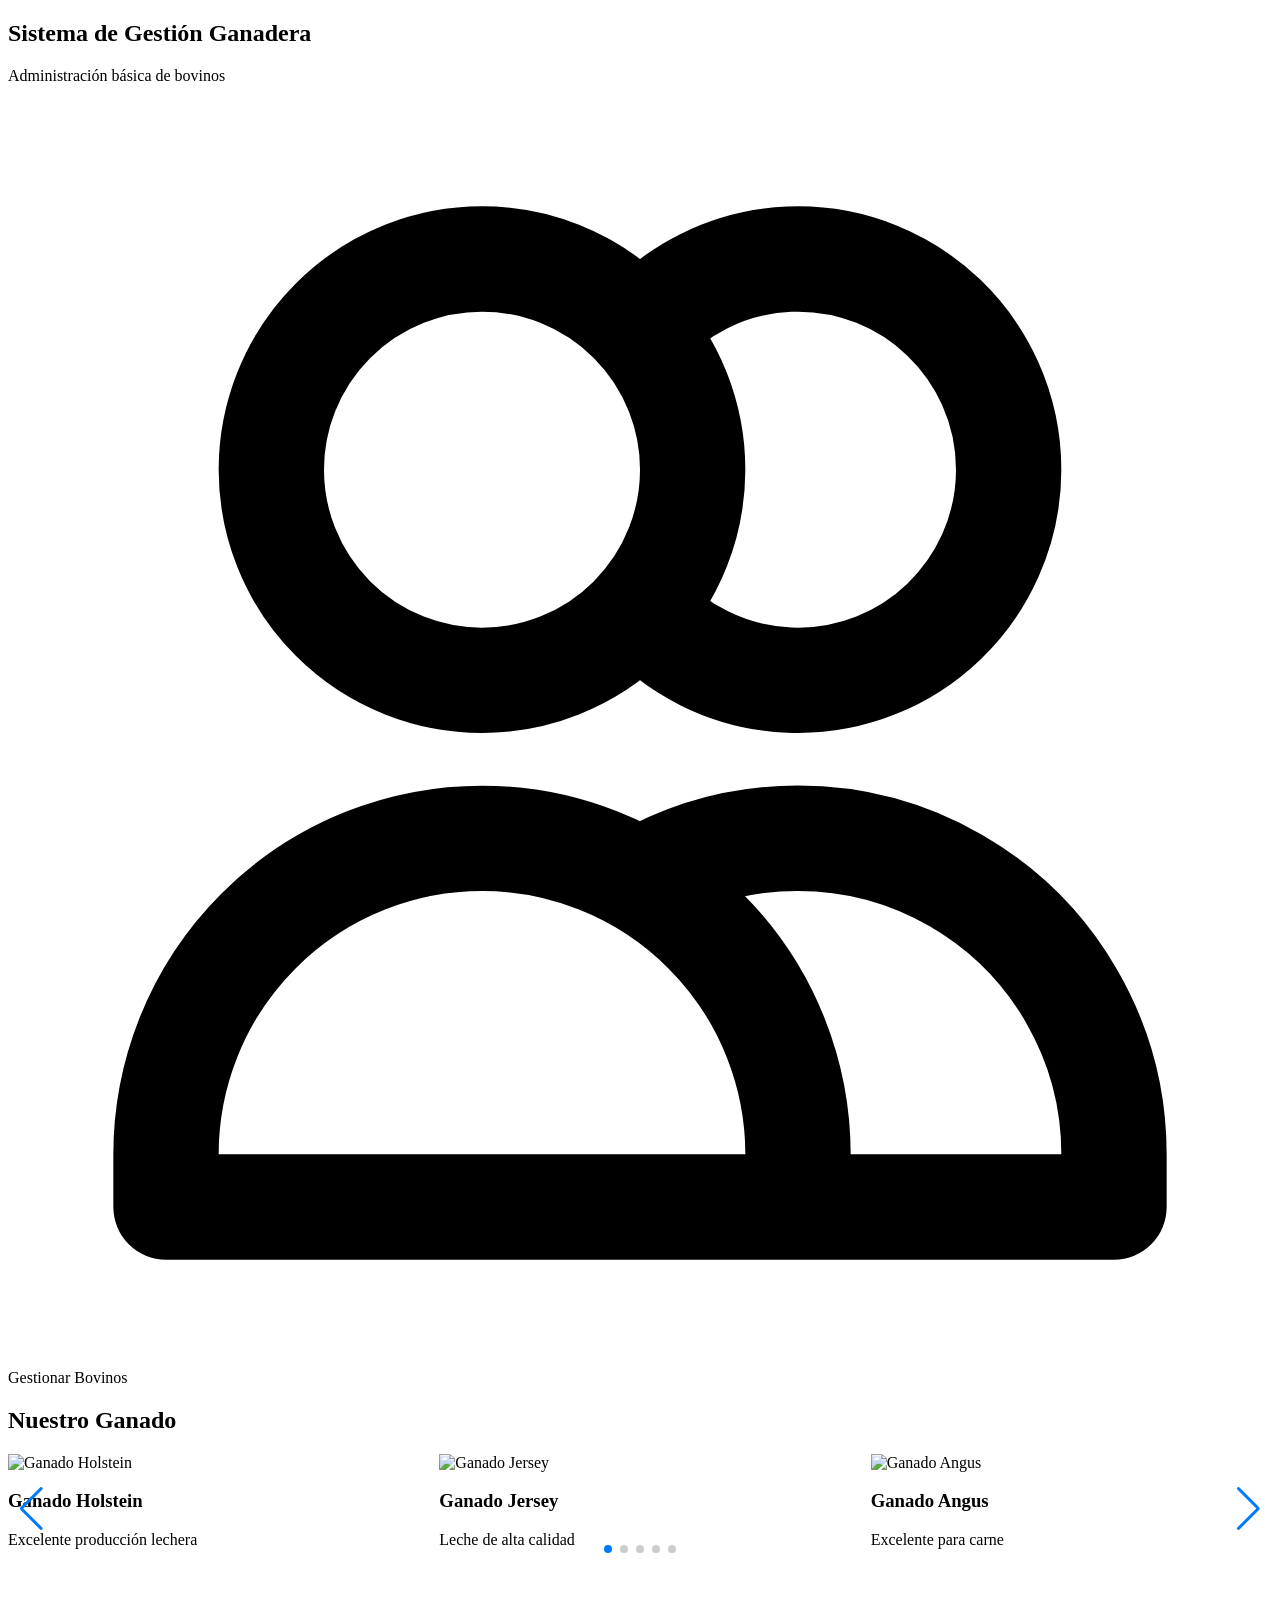
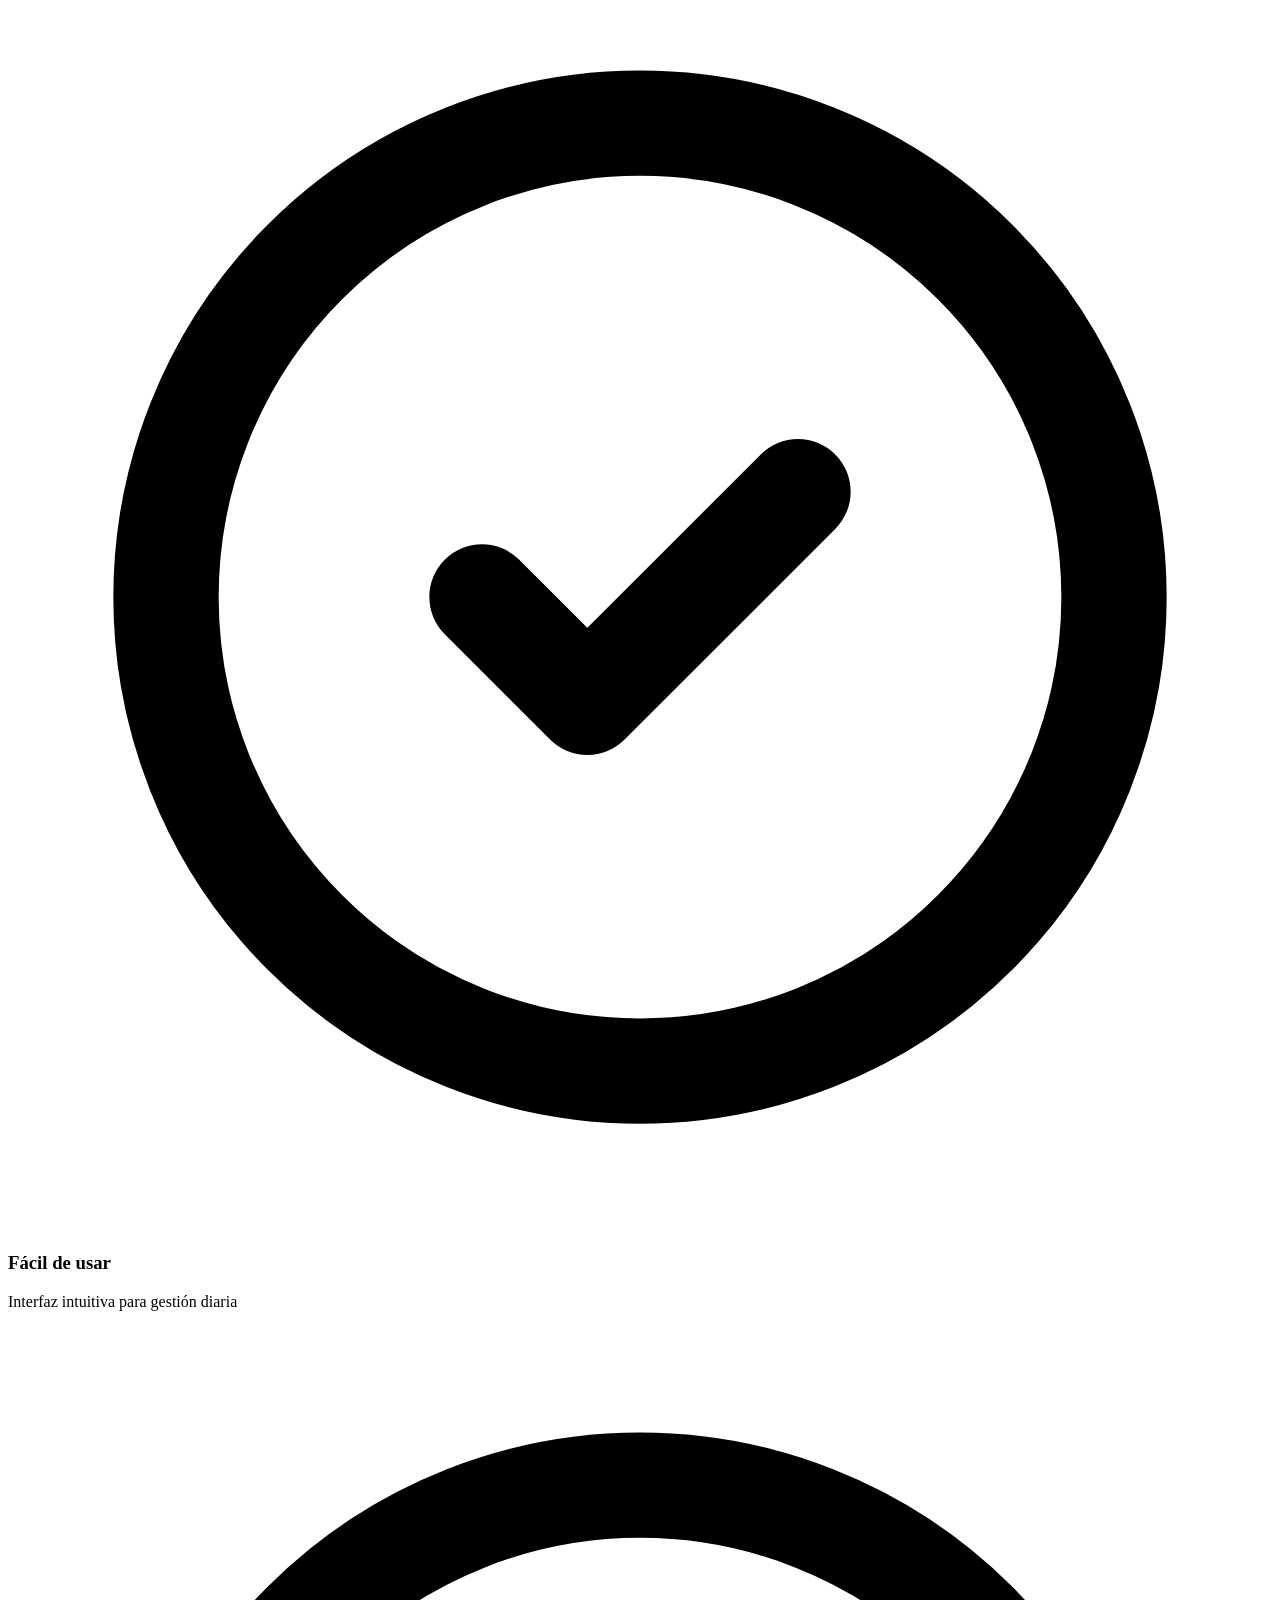
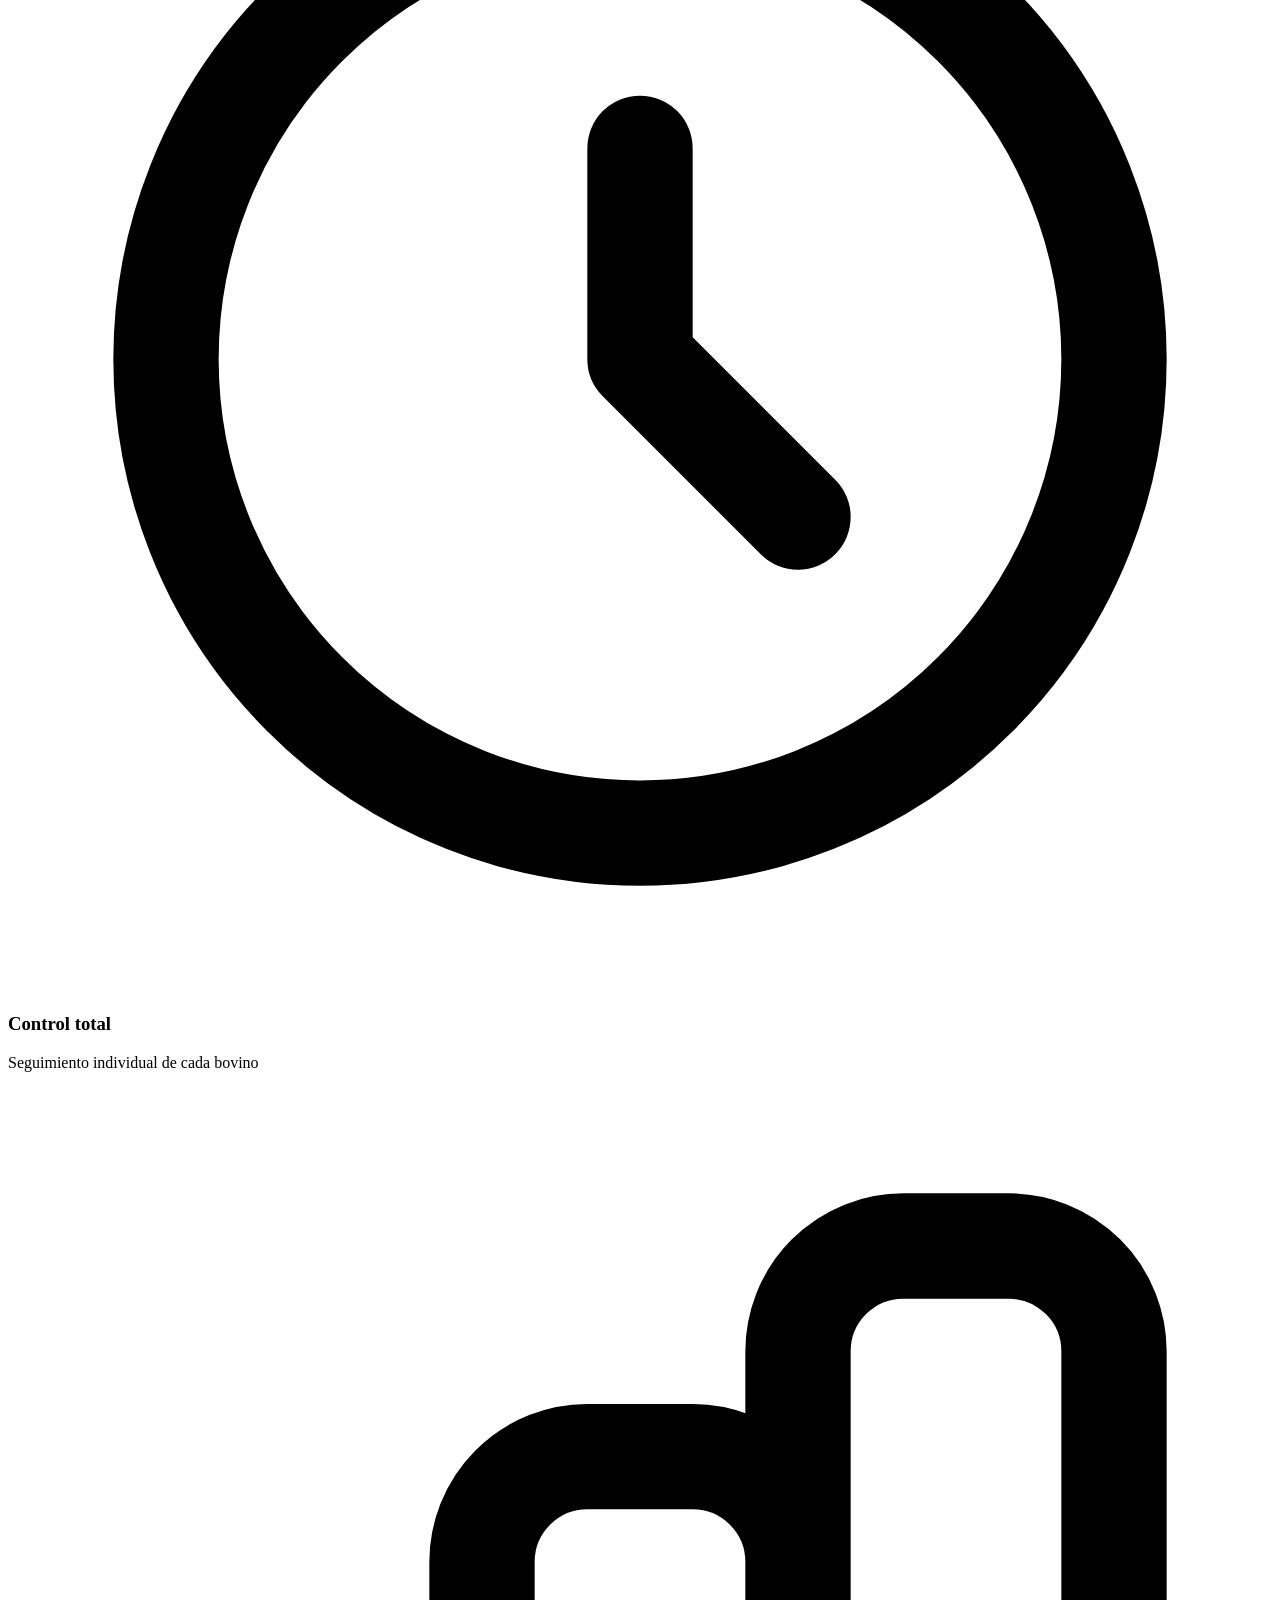
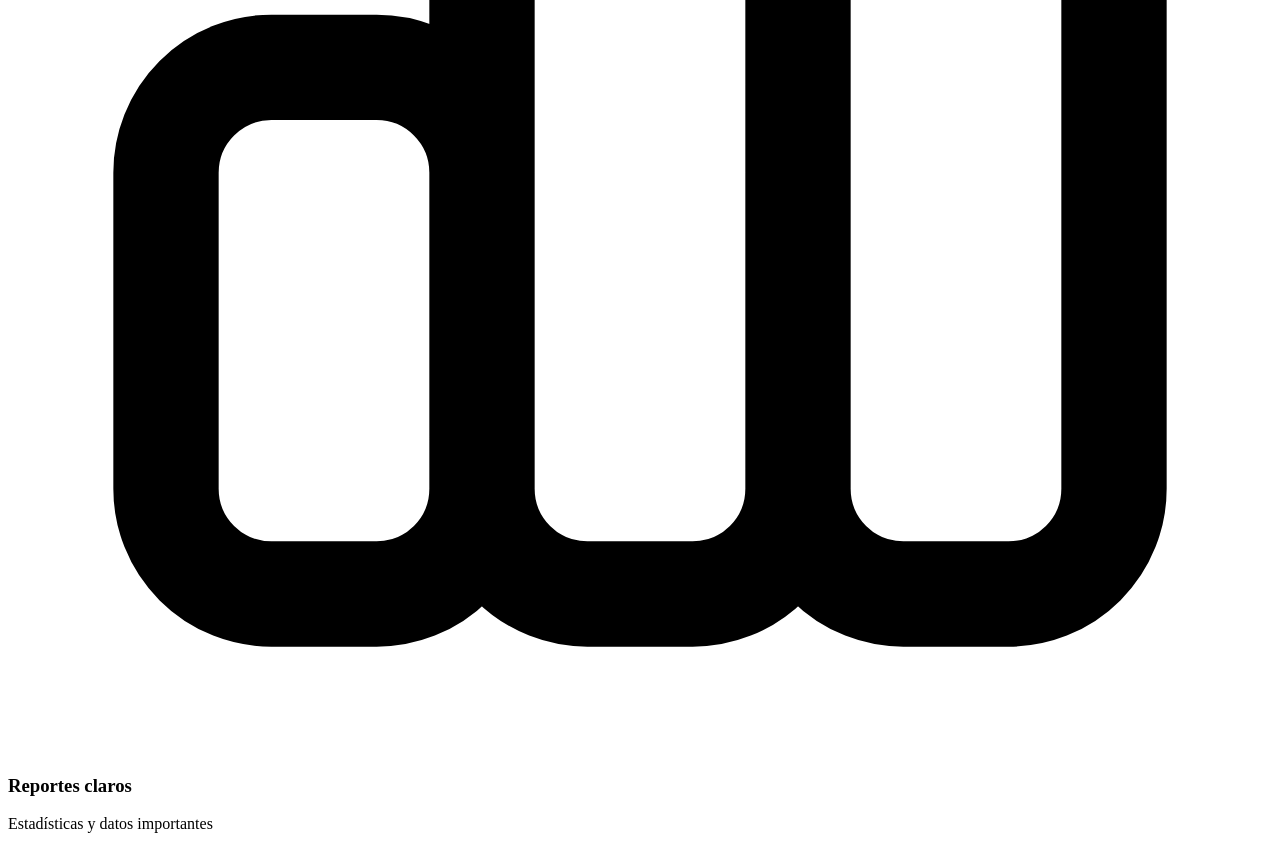
==== src/main/resources/templates/index.html @ 6f554422 "creacion del repo" ====
<!DOCTYPE html>
<html lang="es" xmlns:th="http://www.thymeleaf.org">
<head>
    <meta charset="UTF-8">
    <meta name="viewport" content="width=device-width, initial-scale=1.0">
    <title>El Páramo</title>
    <!-- favicon -->
    <link rel="icon" th:href="@{images/vaca.png}">
    <!-- Tailwind CSS -->
    <script src="https://cdn.tailwindcss.com"></script>
    <!-- CSS Personalizados -->
    <link rel="stylesheet" th:href="@{/css/estilos.css}">
    <link rel="stylesheet" th:href="@{/css/navbar.css}">
    <link rel="stylesheet" th:href="@{/css/footer.css}">

    <!-- Swiper CSS para el carrusel -->
    <link rel="stylesheet" href="https://cdn.jsdelivr.net/npm/swiper@11/swiper-bundle.min.css" />
</head>
<body>
<!-- Navbar fragment -->
<div th:replace="~{fragments/navbar :: navbar}"></div>

<!-- Contenido principal simplificado -->
<main class="main-content">
    <div class="container mx-auto px-4">

        <!-- Hero Section con fondo degradado -->
        <section class="hero-section text-center py-16 md:py-24 fade-in">
            <h1 class="text-4xl md:text-6xl font-bold text-gray-800 mb-4" th:text="${titulo}">
                Sistema de Gestión Ganadera
            </h1>
            <p class="text-xl md:text-2xl text-gray-600 max-w-3xl mx-auto mb-10" th:text="${bienvenida}">
                Administración básica de bovinos
            </p>

            <!-- Botón principal destacado -->
            <div class="flex justify-center">
                <a th:href="@{/bovinos}"
                   class="group relative bg-gradient-to-r from-green-600 to-green-700 hover:from-green-700 hover:to-green-800
                              text-white font-bold py-4 px-10 rounded-full text-lg shadow-xl
                              transform transition-all duration-300 hover:scale-105
                              flex items-center justify-center space-x-3">
                    <svg class="h-6 w-6" fill="none" viewBox="0 0 24 24" stroke="currentColor">
                        <path stroke-linecap="round" stroke-linejoin="round" stroke-width="2" d="M12 4.354a4 4 0 110 5.292M15 21H3v-1a6 6 0 0112 0v1zm0 0h6v-1a6 6 0 00-9-5.197M13 7a4 4 0 11-8 0 4 4 0 018 0z" />
                    </svg>
                    <span>Gestionar Bovinos</span>
                    <div class="absolute inset-0 rounded-full bg-white opacity-0 group-hover:opacity-10 transition-opacity"></div>
                </a>
            </div>
        </section>

        <!-- Carrusel de imágenes -->
        <section class="carousel-section py-12 fade-in" style="animation-delay: 0.3s">
            <h2 class="text-3xl font-semibold text-center text-gray-800 mb-8">Nuestro Ganado</h2>

            <div class="swiper mySwiper max-w-5xl mx-auto px-4">
                <div class="swiper-wrapper">
                    <!-- Slide 1 - Imagen de ganado Holstein -->
                    <div class="swiper-slide">
                        <div class="bg-white rounded-xl shadow-xl overflow-hidden">
                            <img src="https://i.postimg.cc/xjXQ93Mk/ganado-holstein.jpg"
                                 alt="Ganado Holstein"
                                 class="w-full h-64 object-cover">
                            <div class="p-6 text-center">
                                <h3 class="text-xl font-bold text-gray-800 mb-2">Ganado Holstein</h3>
                                <p class="text-gray-600">Excelente producción lechera</p>
                            </div>
                        </div>
                    </div>

                    <!-- Slide 2 - Imagen de ganado Jersey -->
                    <div class="swiper-slide">
                        <div class="bg-white rounded-xl shadow-xl overflow-hidden">
                            <img src="https://i.postimg.cc/wx1z9QLx/ganado-jersey.jpg"
                                 alt="Ganado Jersey"
                                 class="w-full h-64 object-cover">
                            <div class="p-6 text-center">
                                <h3 class="text-xl font-bold text-gray-800 mb-2">Ganado Jersey</h3>
                                <p class="text-gray-600">Leche de alta calidad</p>
                            </div>
                        </div>
                    </div>

                    <!-- Slide 3 - Imagen de ganado Angus -->
                    <div class="swiper-slide">
                        <div class="bg-white rounded-xl shadow-xl overflow-hidden">
                            <img src="https://i.postimg.cc/MZnwzmVT/ganado-angus.jpg"
                                 alt="Ganado Angus"
                                 class="w-full h-64 object-cover">
                            <div class="p-6 text-center">
                                <h3 class="text-xl font-bold text-gray-800 mb-2">Ganado Angus</h3>
                                <p class="text-gray-600">Excelente para carne</p>
                            </div>
                        </div>
                    </div>

                    <!-- Slide 4 - Imagen de ganado Hereford -->
                    <div class="swiper-slide">
                        <div class="bg-white rounded-xl shadow-xl overflow-hidden">
                            <img src="https://i.postimg.cc/h4XnK1Tf/ganado-hereford.jpg"
                                 alt="Ganado Hereford"
                                 class="w-full h-64 object-cover">
                            <div class="p-6 text-center">
                                <h3 class="text-xl font-bold text-gray-800 mb-2">Ganado Hereford</h3>
                                <p class="text-gray-600">Resistente y adaptable</p>
                            </div>
                        </div>
                    </div>

                    <!-- Slide 5 - Imagen adicional de ganado en campo -->
                    <div class="swiper-slide">
                        <div class="bg-white rounded-xl shadow-xl overflow-hidden">
                            <img src="https://i.postimg.cc/8k7GTmMc/ganado-pastoreo.jpg"
                                 alt="Ganado en el campo"
                                 class="w-full h-64 object-cover">
                            <div class="p-6 text-center">
                                <h3 class="text-xl font-bold text-gray-800 mb-2">Ganado en Pastoreo</h3>
                                <p class="text-gray-600">Crianza saludable y natural</p>
                            </div>
                        </div>
                    </div>
                </div>

                <!-- Botones de navegación del carrusel -->
                <div class="swiper-button-next"></div>
                <div class="swiper-button-prev"></div>

                <!-- Paginación -->
                <div class="swiper-pagination"></div>
            </div>
        </section>

        <!-- Sección de características rápidas (opcional) -->
        <section class="features-section py-12 fade-in" style="animation-delay: 0.6s">
            <div class="grid grid-cols-1 md:grid-cols-3 gap-6 max-w-5xl mx-auto">
                <div class="text-center p-6">
                    <div class="bg-green-100 w-16 h-16 rounded-full flex items-center justify-center mx-auto mb-4">
                        <svg class="h-8 w-8 text-green-600" fill="none" viewBox="0 0 24 24" stroke="currentColor">
                            <path stroke-linecap="round" stroke-linejoin="round" stroke-width="2" d="M9 12l2 2 4-4m6 2a9 9 0 11-18 0 9 9 0 0118 0z" />
                        </svg>
                    </div>
                    <h3 class="text-lg font-semibold text-gray-800">Fácil de usar</h3>
                    <p class="text-gray-600">Interfaz intuitiva para gestión diaria</p>
                </div>

                <div class="text-center p-6">
                    <div class="bg-green-100 w-16 h-16 rounded-full flex items-center justify-center mx-auto mb-4">
                        <svg class="h-8 w-8 text-green-600" fill="none" viewBox="0 0 24 24" stroke="currentColor">
                            <path stroke-linecap="round" stroke-linejoin="round" stroke-width="2" d="M12 8v4l3 3m6-3a9 9 0 11-18 0 9 9 0 0118 0z" />
                        </svg>
                    </div>
                    <h3 class="text-lg font-semibold text-gray-800">Control total</h3>
                    <p class="text-gray-600">Seguimiento individual de cada bovino</p>
                </div>

                <div class="text-center p-6">
                    <div class="bg-green-100 w-16 h-16 rounded-full flex items-center justify-center mx-auto mb-4">
                        <svg class="h-8 w-8 text-green-600" fill="none" viewBox="0 0 24 24" stroke="currentColor">
                            <path stroke-linecap="round" stroke-linejoin="round" stroke-width="2" d="M9 19v-6a2 2 0 00-2-2H5a2 2 0 00-2 2v6a2 2 0 002 2h2a2 2 0 002-2zm0 0V9a2 2 0 012-2h2a2 2 0 012 2v10m-6 0a2 2 0 002 2h2a2 2 0 002-2m0 0V5a2 2 0 012-2h2a2 2 0 012 2v14a2 2 0 01-2 2h-2a2 2 0 01-2-2z" />
                        </svg>
                    </div>
                    <h3 class="text-lg font-semibold text-gray-800">Reportes claros</h3>
                    <p class="text-gray-600">Estadísticas y datos importantes</p>
                </div>
            </div>
        </section>
    </div>
</main>

<!-- Footer fragment -->
<div th:replace="~{fragments/footer :: footer}"></div>

<!-- Scripts -->
<script src="https://cdn.jsdelivr.net/npm/swiper@11/swiper-bundle.min.js"></script>

<!-- Scripts de los fragments -->
<div th:replace="~{fragments/navbar :: navbar-scripts}"></div>
<div th:replace="~{fragments/footer :: footer-scripts}"></div>

<!-- Inicialización del carrusel -->
<script>
    document.addEventListener('DOMContentLoaded', function() {
        var swiper = new Swiper('.mySwiper', {
            slidesPerView: 1,
            spaceBetween: 30,
            loop: true,
            autoplay: {
                delay: 3000,
                disableOnInteraction: false,
            },
            pagination: {
                el: '.swiper-pagination',
                clickable: true,
            },
            navigation: {
                nextEl: '.swiper-button-next',
                prevEl: '.swiper-button-prev',
            },
            breakpoints: {
                640: {
                    slidesPerView: 2,
                },
                1024: {
                    slidesPerView: 3,
                },
            },
        });
    });
</script>

<!-- Script para pasar variable de página actual -->
<script th:inline="javascript">
    /*<![CDATA[*/
    const currentPage = /*[[${currentPage}]]*/ 'home';
    /*]]>*/
</script>
</body>
</html>
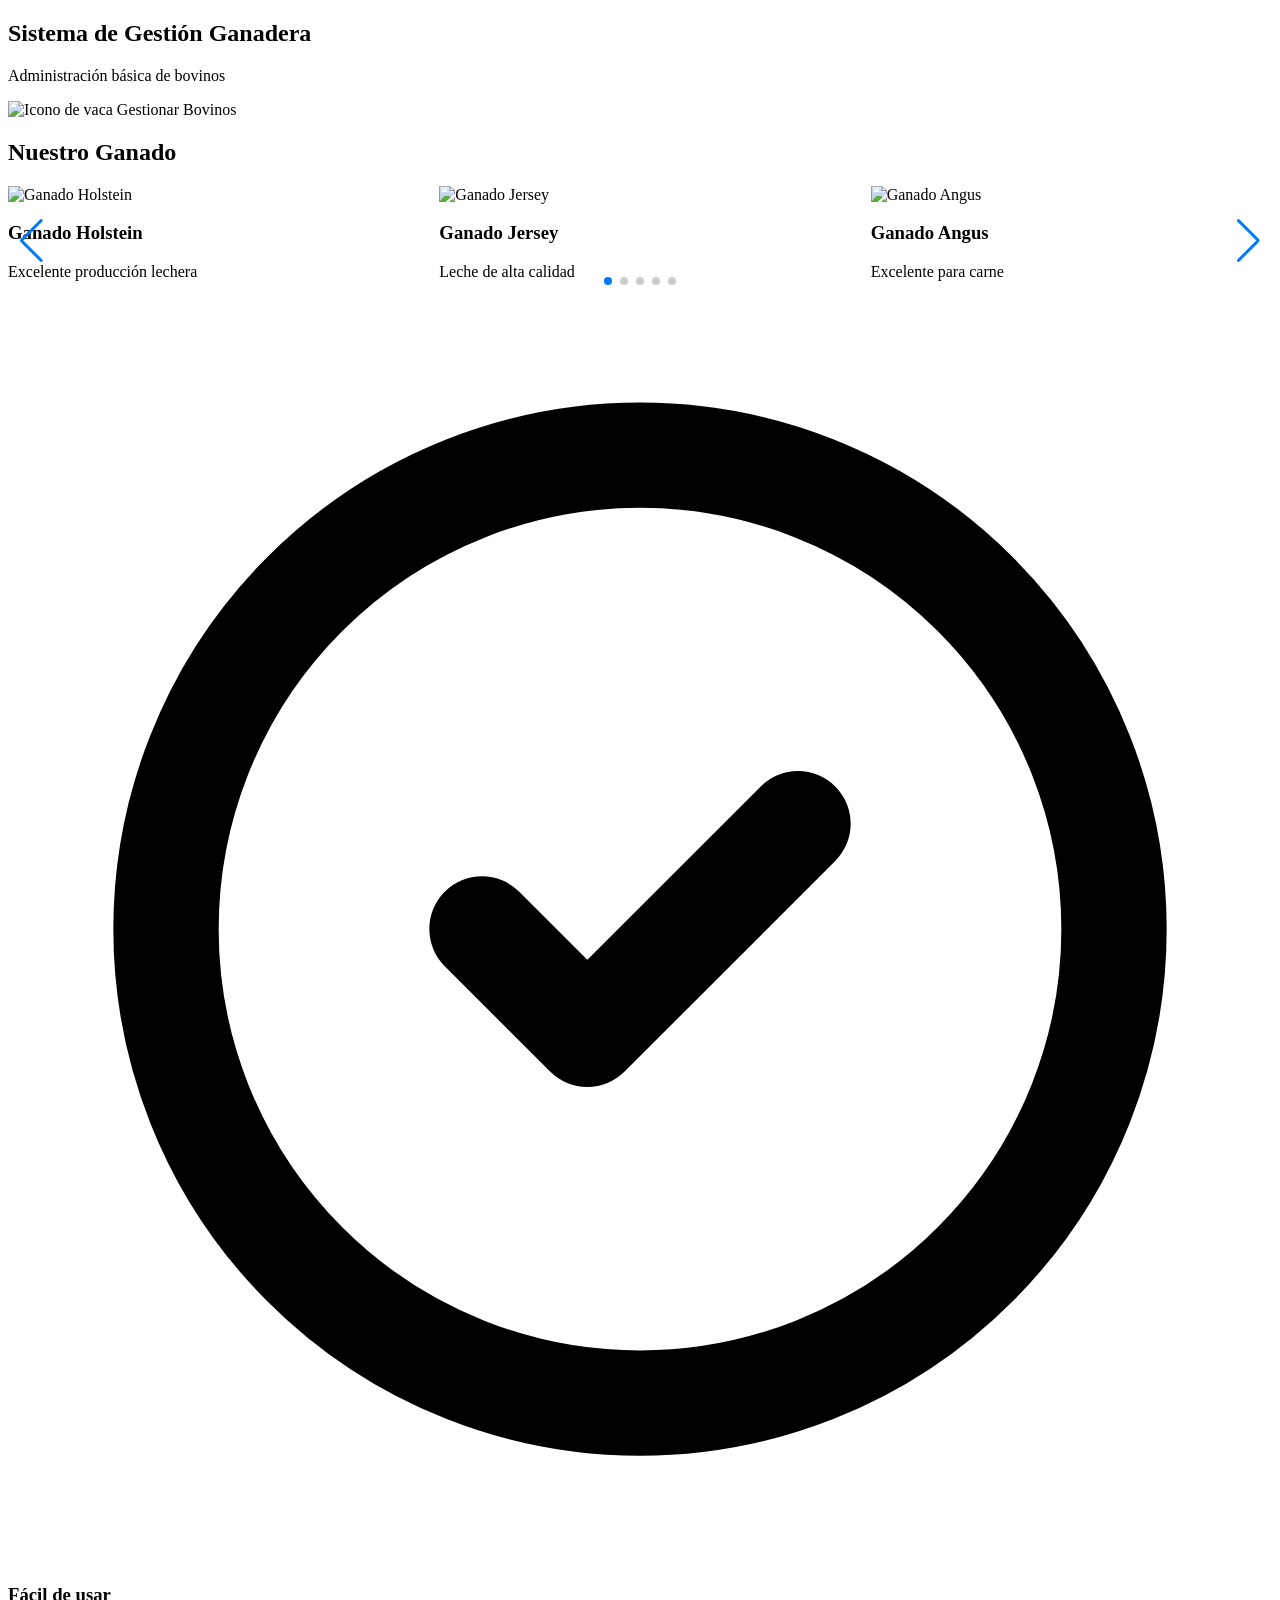
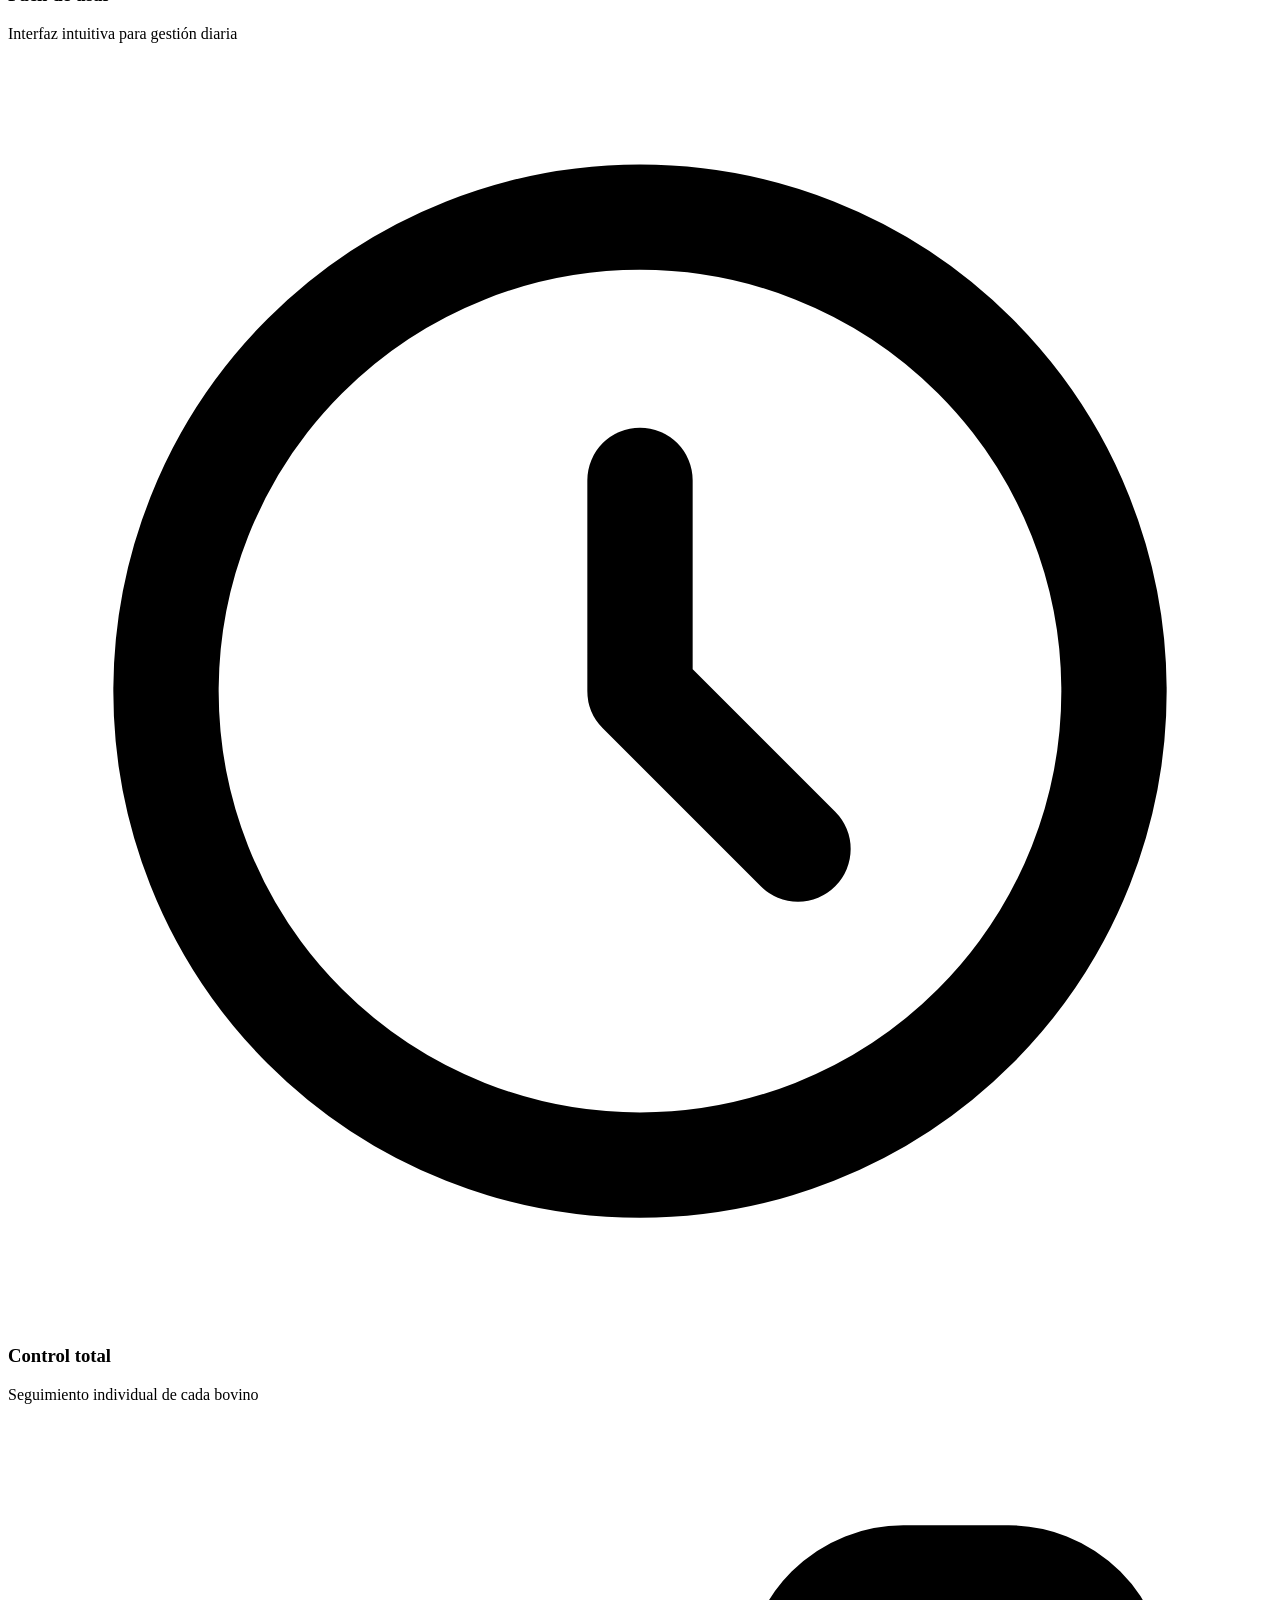
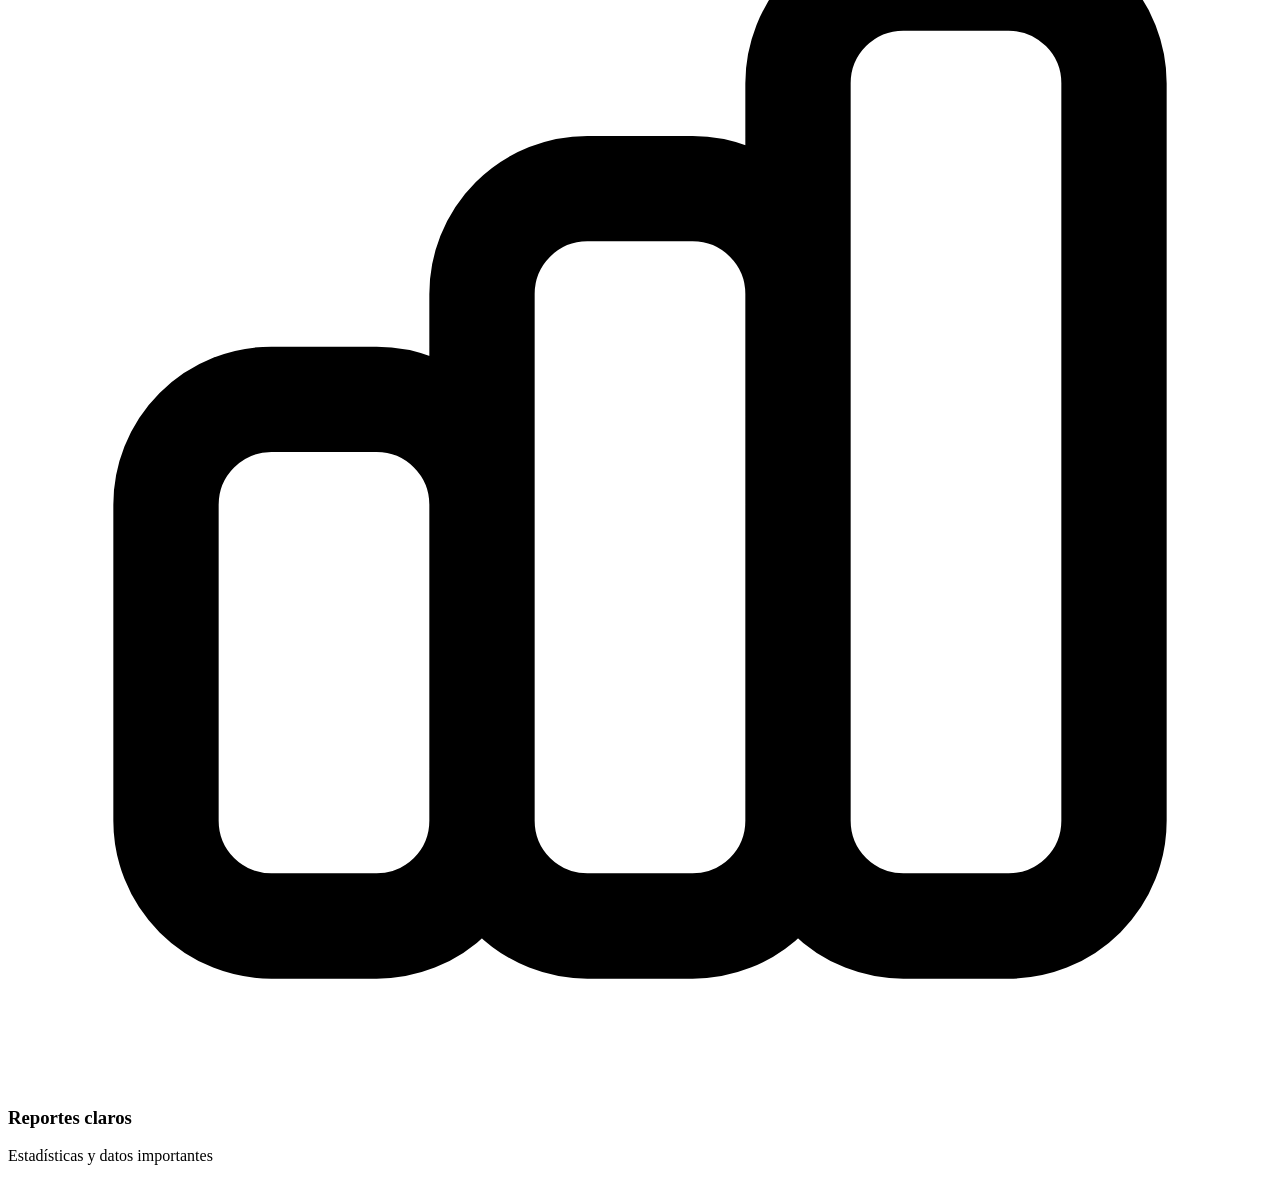
==== commit 283eb38e: "correccion de iconos" ====
--- a/src/main/resources/templates/index.html
+++ b/src/main/resources/templates/index.html
@@ -40,9 +40,7 @@
                               text-white font-bold py-4 px-10 rounded-full text-lg shadow-xl
                               transform transition-all duration-300 hover:scale-105
                               flex items-center justify-center space-x-3">
-                    <svg class="h-6 w-6" fill="none" viewBox="0 0 24 24" stroke="currentColor">
-                        <path stroke-linecap="round" stroke-linejoin="round" stroke-width="2" d="M12 4.354a4 4 0 110 5.292M15 21H3v-1a6 6 0 0112 0v1zm0 0h6v-1a6 6 0 00-9-5.197M13 7a4 4 0 11-8 0 4 4 0 018 0z" />
-                    </svg>
+                    <img th:src="@{/images/animal.png}" alt="Icono de vaca" class="nav-icon">
                     <span>Gestionar Bovinos</span>
                     <div class="absolute inset-0 rounded-full bg-white opacity-0 group-hover:opacity-10 transition-opacity"></div>
                 </a>
